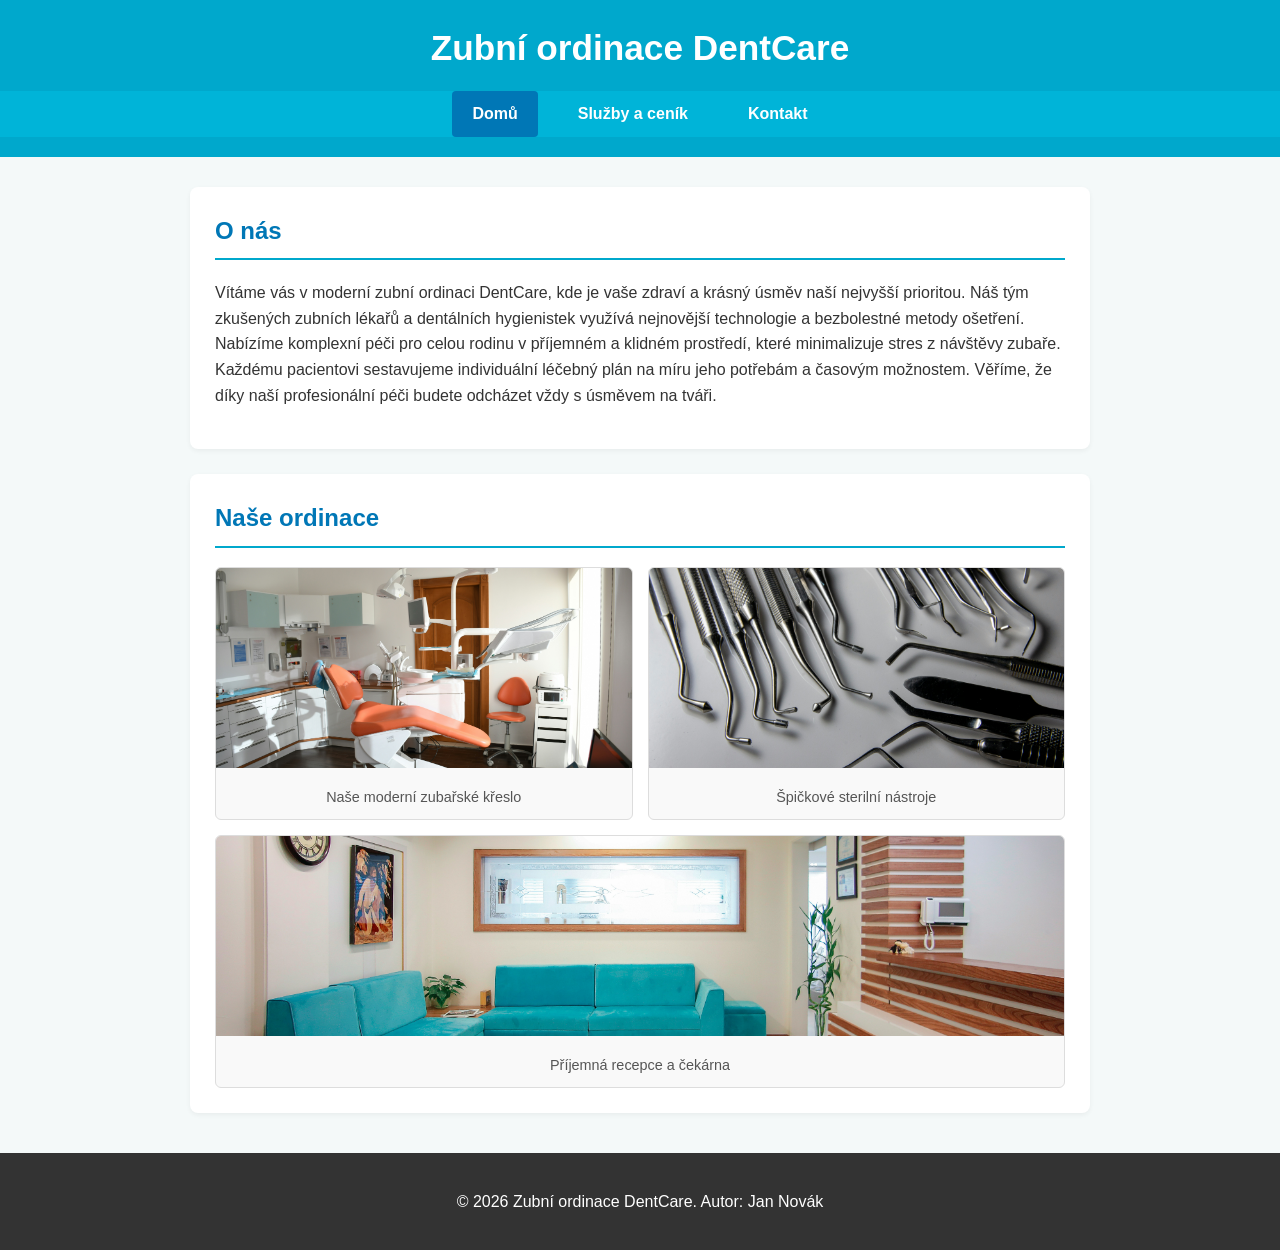
==== index.html @ 492af704 "Dental clinic website" ====
<!DOCTYPE html>
<html lang="cs">
<head>
    <meta charset="UTF-8">
    <meta name="viewport" content="width=device-width, initial-scale=1.0">
    <title>Zubní ordinace DentCare | Domů</title>
    <link rel="stylesheet" href="style.css">
</head>
<body>

    <header>
        <h1>Zubní ordinace DentCare</h1>
        <nav>
            <ul>
                <li><a href="index.html" class="active">Domů</a></li>
                <li><a href="services.html">Služby a ceník</a></li>
                <li><a href="contact.html">Kontakt</a></li>
            </ul>
        </nav>
    </header>

    <main>
        <section id="o-nas">
            <h2>O nás</h2>
            <p>Vítáme vás v moderní zubní ordinaci DentCare, kde je vaše zdraví a krásný úsměv naší nejvyšší prioritou. Náš tým zkušených zubních lékařů a dentálních hygienistek využívá nejnovější technologie a bezbolestné metody ošetření. Nabízíme komplexní péči pro celou rodinu v příjemném a klidném prostředí, které minimalizuje stres z návštěvy zubaře. Každému pacientovi sestavujeme individuální léčebný plán na míru jeho potřebám a časovým možnostem. Věříme, že díky naší profesionální péči budete odcházet vždy s úsměvem na tváři.</p>
        </section>

              <section id="galerie">
            <h2>Naše ordinace</h2>
            <div class="galerie-grid">
                <figure>
                    <img src="images/kreslo.jpg" alt="Moderní zubařské křeslo a vybavení ordinace">
                    <figcaption>Naše moderní zubařské křeslo</figcaption>
                </figure>
                <figure>
                    <img src="images/nastroje.jpg" alt="Detailní pohled na čisté stomatologické nástroje">
                    <figcaption>Špičkové sterilní nástroje</figcaption>
                </figure>
                <figure>
                    <img src="images/cekarna.jpg" alt="Usměvavá recepční v moderní recepci kliniky">
                    <figcaption>Příjemná recepce a čekárna</figcaption>
                </figure>
            </div>
        </section>

                </figure>
            </div>
        </section>
    </main>

    <footer>
        <p>&copy; 2026 Zubní ordinace DentCare. Autor: Jan Novák</p>
    </footer>

</body>
</html>
---- style.css ----
body {
    font-family: 'Segoe UI', Tahoma, Geneva, Verdana, sans-serif;
    line-height: 1.6;
    margin: 0;
    padding: 0;
    background-color: #f4f9f9;
    color: #333;
}


header {
    background-color: #00a8cc;
    color: white;
    padding: 20px 0;
    text-align: center;
}

header h1 {
    margin: 0 0 15px 0;
    font-size: 2.2rem;
}

nav ul {
    list-style: none;
    padding: 0;
    margin: 0;
    display: flex;
    justify-content: center;
    background-color: #00b4d8;
}

nav ul li {
    margin: 0 10px;
}

nav ul li a {
    color: white;
    text-decoration: none;
    padding: 10px 20px;
    display: inline-block;
    font-weight: bold;
    transition: background 0.3s;
}

nav ul li a:hover, nav ul li a.active {
    background-color: #0077b6;
    border-radius: 4px;
}

main {
    max-width: 900px;
    margin: 30px auto;
    padding: 0 20px;
}

section {
    background: white;
    padding: 25px;
    margin-bottom: 25px;
    border-radius: 8px;
    box-shadow: 0 2px 5px rgba(0,0,0,0.05);
}

h2 {
    color: #0077b6;
    border-bottom: 2px solid #00a8cc;
    padding-bottom: 8px;
    margin-top: 0;
}

/* Стиль Галереи (Условие ④) */
.galerie-grid {
    display: flex;
    gap: 15px;
    flex-wrap: wrap;
}

.galerie-grid figure {
    margin: 0;
    flex: 1 1 calc(33.333% - 10px);
    background: #f9f9f9;
    border: 1px solid #ddd;
    border-radius: 6px;
    overflow: hidden;
    text-align: center;
}

.galerie-grid img {
    width: 100%;
    height: 200px;
    object-fit: cover;
}

.galerie-grid figcaption {
    padding: 10px;
    font-size: 0.9rem;
    color: #555;
}


table {
    width: 100%;
    border-collapse: collapse;
    margin-top: 15px;
}

table th, table td {
    padding: 12px;
    text-align: left;
    border-bottom: 1px solid #ddd;
}

table th {
    background-color: #00a8cc;
    color: white;
}

table tr:hover {
    background-color: #f1f5f9;
}

/* Стили Списков и Форм (Условие ⑤ + Бонус) */
ul {
    padding-left: 20px;
}

form {
    display: flex;
    flex-direction: column;
}

label {
    margin-top: 10px;
    font-weight: bold;
}

input, textarea {
    padding: 10px;
    margin-top: 5px;
    border: 1px solid #ccc;
    border-radius: 4px;
    font-size: 1rem;
}

button {
    margin-top: 15px;
    padding: 12px;
    background-color: #0077b6;
    color: white;
    border: none;
    border-radius: 4px;
    font-size: 1rem;
    font-weight: bold;
    cursor: pointer;
    transition: background 0.2s;
}

button:hover {
    background-color: #005f87;
}

.map-container {
    border-radius: 6px;
    overflow: hidden;
}


footer {
    text-align: center;
    padding: 20px 0;
    background-color: #333;
    color: white;
    margin-top: 40px;
}
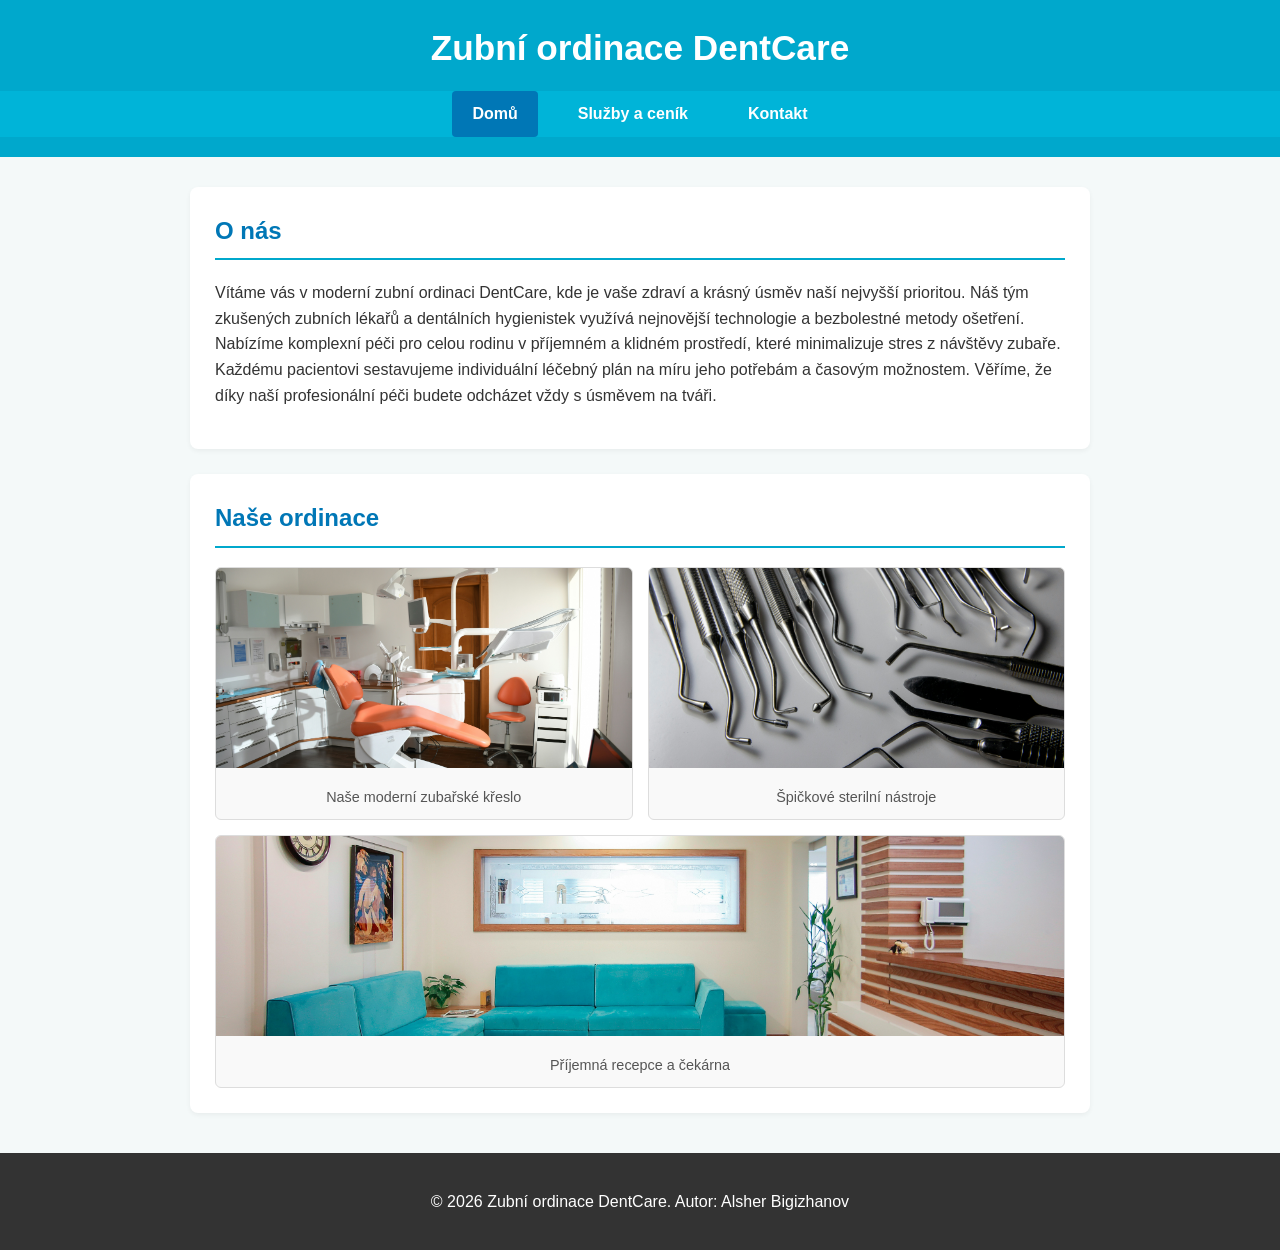
==== commit a00fed4f: "Update website" ====
--- a/index.html
+++ b/index.html
@@ -49,7 +49,7 @@
     </main>
 
     <footer>
-        <p>&copy; 2026 Zubní ordinace DentCare. Autor: Jan Novák</p>
+        <p>&copy; 2026 Zubní ordinace DentCare. Autor: Alsher Bigizhanov</p>
     </footer>
 
 </body>
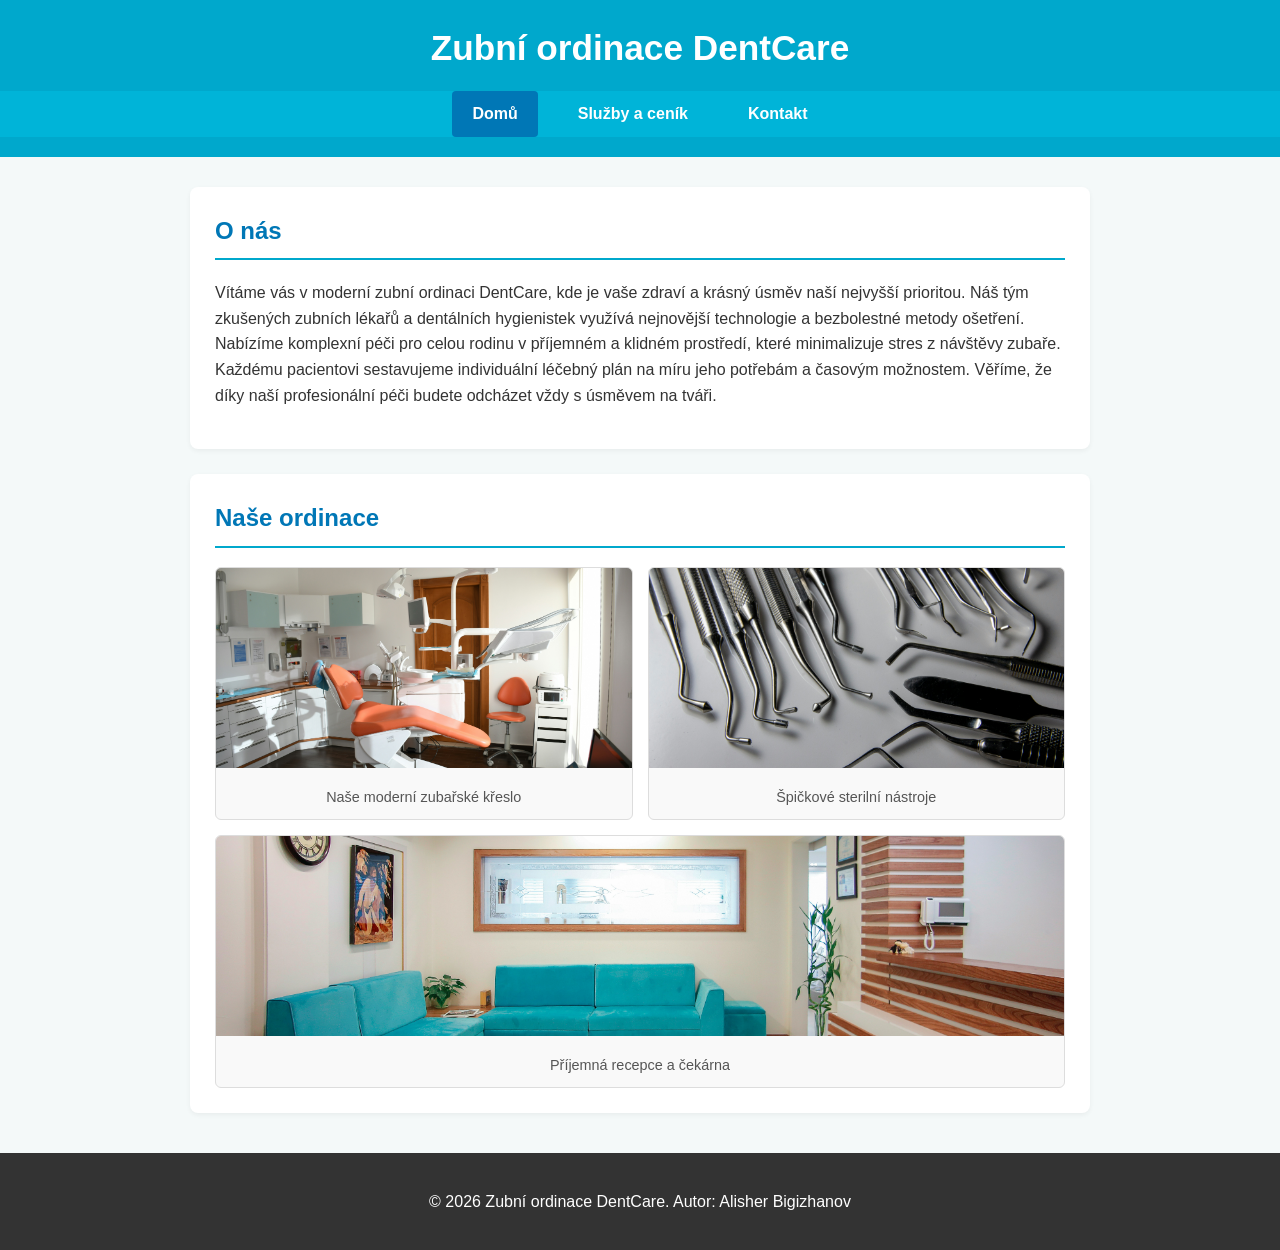
==== commit 7245f51b: "Fix index" ====
--- a/index.html
+++ b/index.html
@@ -49,7 +49,7 @@
     </main>
 
     <footer>
-        <p>&copy; 2026 Zubní ordinace DentCare. Autor: Alsher Bigizhanov</p>
+        <p>&copy; 2026 Zubní ordinace DentCare. Autor: Alisher Bigizhanov</p>
     </footer>
 
 </body>
